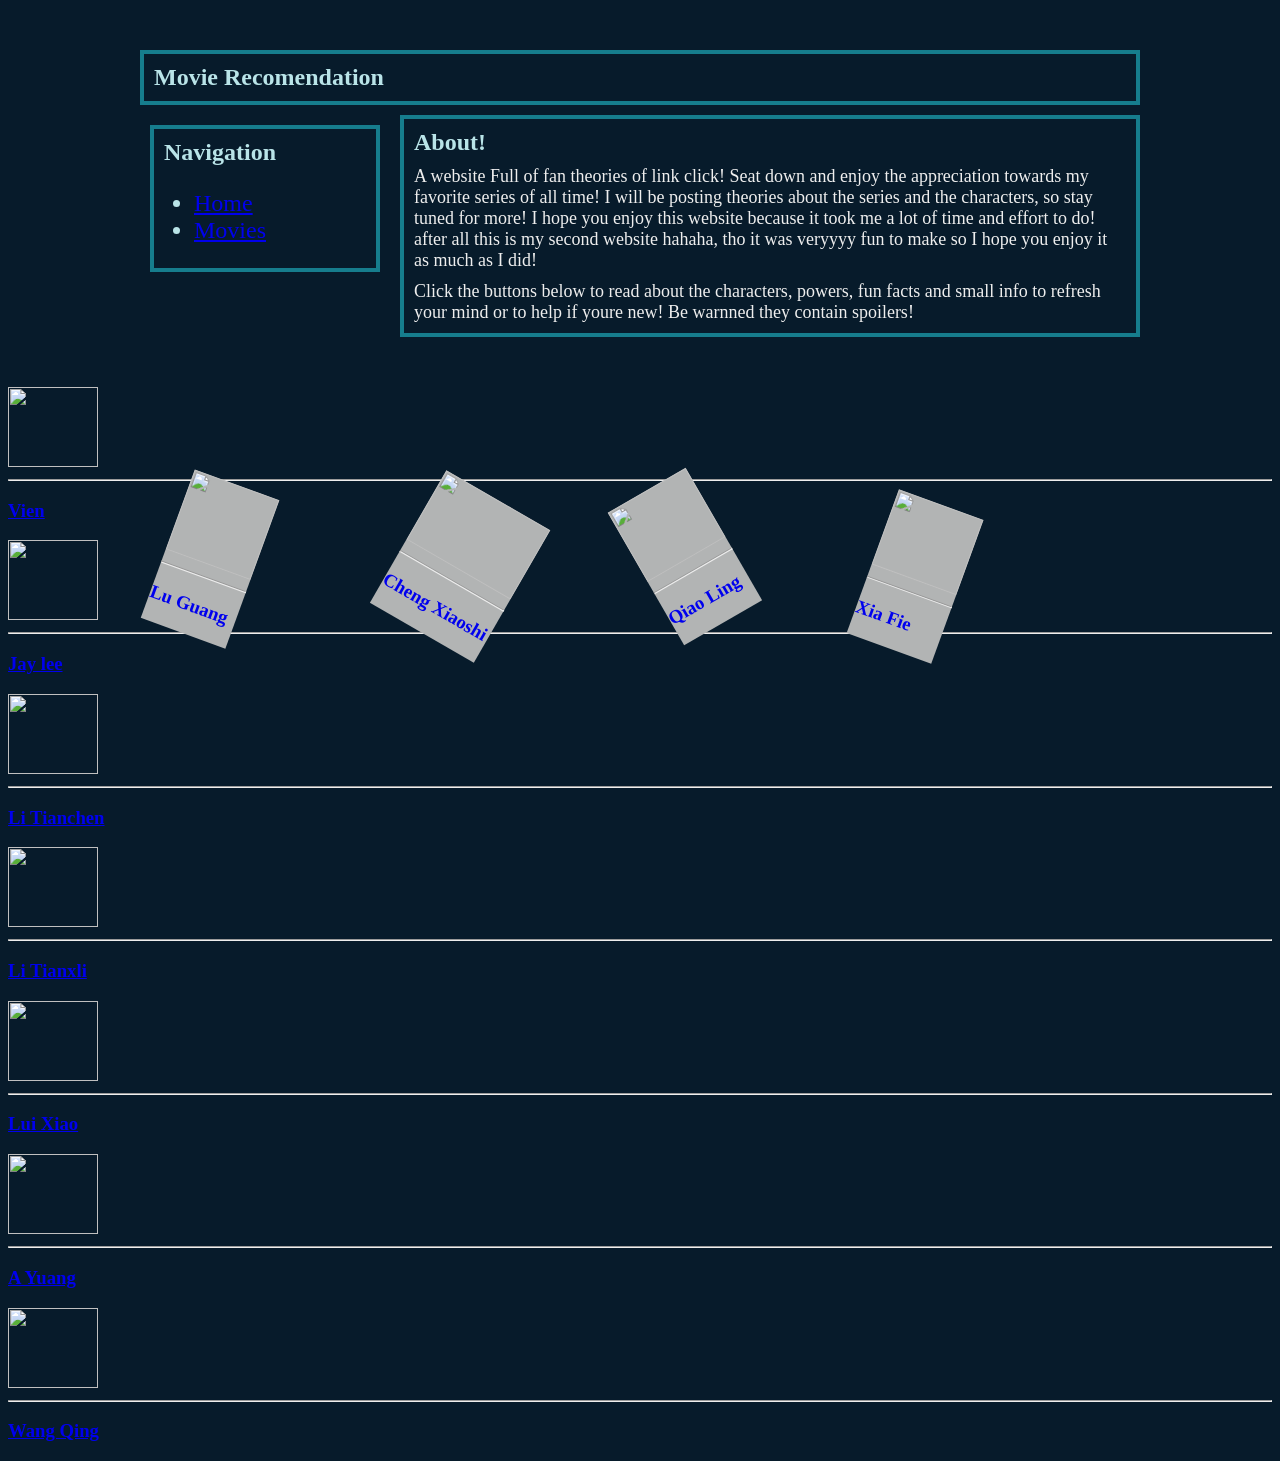
==== index.html @ fe9d705a "basic html files" ====
<!DOCTYPE html>
<html>
    <head>
        <title>Movie Recomendation</title>
        <link rel="stylesheet" href="style.css">
    </head>

    <body>
        <div class="box">

            <header><h1>Movie Recomendation</h1></header>

            <nav>
                <h2>Navigation</h2>
                <ul>
                    <li><a href="index.html">Home</a></li>
                    <li><a href="movies.html">Movies</a></li>
                </ul>
            </nav>

            <main><h1>About!</h1>
            <p>A website Full of fan theories of link click! Seat down and enjoy the 
                appreciation towards my favorite series of all time! I will be posting theories about the series and the characters, 
                so stay tuned for more! I hope you enjoy this website because it took me a lot of time and effort to do! after all 
                this is my second website hahaha, tho it was veryyyy fun to make so I hope you enjoy it as much as I did!
            </p>
            <p>
                Click the buttons below to read about the characters, powers, fun facts and small info to refresh your mind or to help 
                if youre new! Be warnned they contain spoilers!
            </p>

            </main>
            
        </div>
        
        <div>
            <a href="characters.html#lu-guang" class="lu-guang-button">
                <img src="images/lu-guang-pfp.jpg" width= 90px height=85px>
                <hr>
                <h3>Lu Guang</h3> 
            </a>

            <a href="characters.html#cheng-xiaoshi" class="cheng-xiaoshi-button">
                <img src="images/cheng-xiaoshi-pfp.jpg" width= 120px height=80px >
                <hr>
                <h3>Cheng Xiaoshi</h3> 
            </a>

            <a href="characters.html#qiao-ling" class="qiao-ling-button">
                <img src="images/qiao-ling-pfp.jpg" width= 90px height=80px >
                <hr>
                <h3>Qiao Ling</h3> 
            </a>

            <a href="characters.html#felix" class="felix-button">
                <img src="images/felix-pfp.jpg" width= 90px height=80px >
                <hr>
                <h3>Xia Fie</h3> 

            </a>

            <a href="characters.html#vein" class="vein-button">
                <img src="images/vien-pfp.jpg" width= 90px height=80px >
                <hr>
                <h3> Vien </h3> 
            </a>

            <a href="characters.html#jay" class="jay-button">
                <img src="images/jay-pfp.jpg" width= 90px height=80px >
                <hr>
                <h3> Jay lee </h3> 
            </a>

            <a href="characters.html#li-tianchen" class="li-tianchen-button">
                <img src="images/li-tianchen-pfp.jpg" width= 90px height=80px >
                <hr>
                <h3>Li Tianchen</h3> 
            </a>

            <a href="characters.html#li-tianxli" class="li-tianxli-button">
                <img src="images/li-tianxli-pfp.jpg" width= 90px height=80px >
                <hr>
                <h3>Li Tianxli</h3> 
            </a>

            <a href="characters.html#xavier" class="xavier-button">
                <img src="images/Xavier-pfp.jpg" width= 90px height=80px >
                <hr>
                <h3>Lui Xiao</h3> 
            </a>

            <a href="characters.html#a-yang"class="a-yuang-button">
                <img src="images/a-yuang-pfp.jpg" width= 90px height=80px >
                <hr>
                <h3>A Yuang</h3> 
            </a>

            <a href="characters.html#wang-qing" class="wang-qing-button">
                <img src="images/wang-qing-pfp.jpg" width= 90px height=80px >
                <hr>
                <h3>Wang Qing</h3> 
            </a>

        </div>

        

    </body>

</html>
---- style.css ----
@layer character-button-layer, corkboard-layer;
 .box{
        max-width: 1000px;
        margin: 50px auto;
        display: grid;
        grid-gap: 10px;
        grid-template-columns: 250px auto;
    }
    header,nav,main,footer{ 
        border: #167D8D 4px solid;
    }
    header{
        grid-column: 1/4;
        grid-row: 1/2;
    }
    nav{
        grid-column: 1/2;
        grid-row: 2/2;
        height: max-content;
    }
    main{
        grid-column: 2/4;
        grid-row: 2/3;
        height: max-content;
    }

    footer{
        grid-column: 2/4;
        grid-row: 3/4;
    
    }

    body {
        background-color: #071B2B;
    }
    h2,h1,nav{
        color: #B9E4E8;
        font-size:x-large;
        margin: 10px;
    }
    p{
        font-size: large;
        color: #EEEEEE;
        text-wrap: pretty;
        margin: 10px;
    }
    ::selection{
        background-color: #167D8D;
    }
    html{
        scrollbar-color: #071B2B #55A9A0;
        scrollbar-width: rounded;
        scroll-behavior: smooth;
    }
    .corkboard-img{
        filter: opacity(80%);
    }
    @layer corkboard-layer{
        .corkboard-container{
            display: flex;
            justify-content: center;
            align-items: center;
            gap: 60px ;
        }
    }
    
    @layer character-button-layer{
        .lu-guang-button{
            display: block;
            position:absolute;
            top: 480px;
            left: 165px;
            z-index: 10;
            background-color: #b2b4b4;
            transform: rotate(20deg);
            text-decoration: none;
        }
    
    }
    @layer character-button-layer{
        .cheng-xiaoshi-button{
            display: block;
            position:absolute;
            top: 490px;
            left: 400px;
            z-index: 10;
            background-color: #b2b4b4;
            transform: rotate(30deg);
            text-decoration: none;
        }
    
    }
        @layer character-button-layer{
        .qiao-ling-button{
            display: block;
            position:absolute;
            top: 480px;
            left: 640px;
            z-index: 10;
            background-color: #b2b4b4;
            transform: rotate(-30deg);
            text-decoration: none;
        }
    
    }
            @layer character-button-layer{
        .felix-button{
            display: block;
            position:absolute;
            top: 500px;
            left: 870px;
            z-index: 10;
            background-color: #b2b4b4;
            transform: rotate(20deg);
            text-decoration: none;
        }
    }
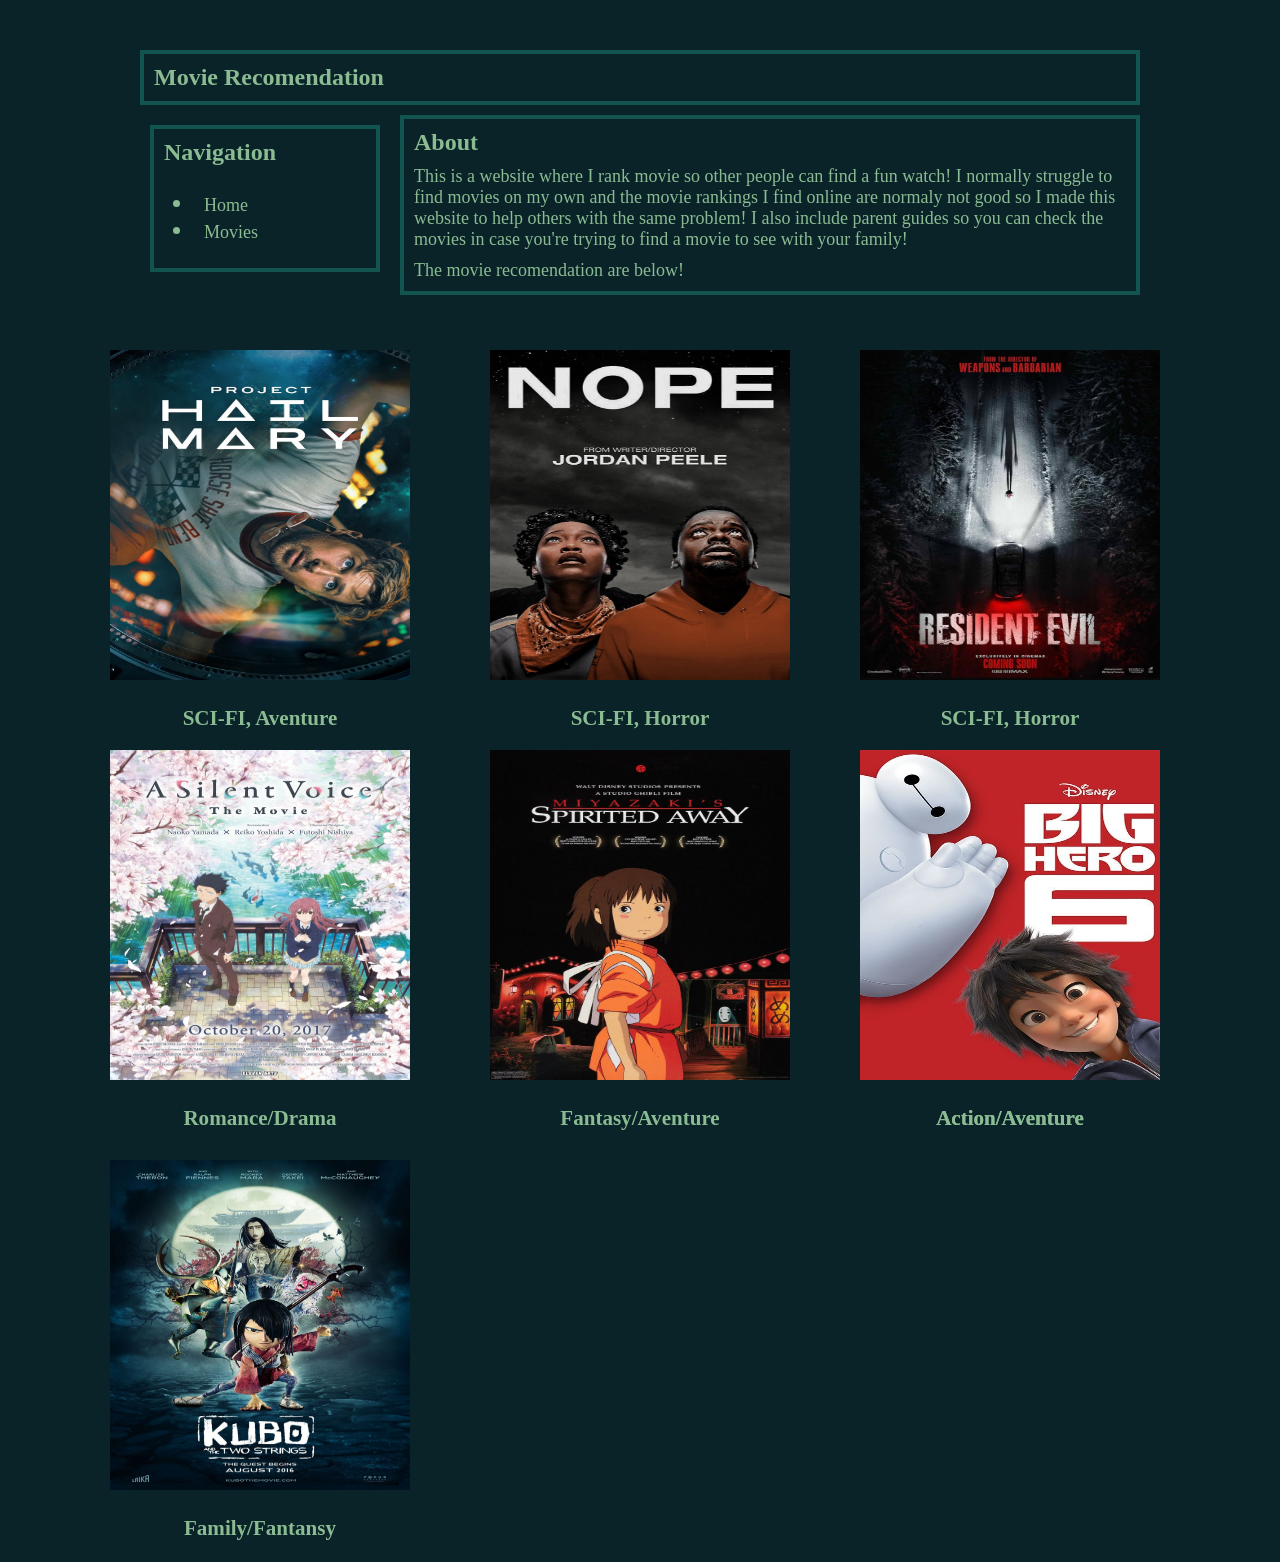
==== commit 5f68f145: "movies update added movies" ====
--- a/index.html
+++ b/index.html
@@ -18,15 +18,17 @@
                 </ul>
             </nav>
 
-            <main><h1>About!</h1>
-            <p>A website Full of fan theories of link click! Seat down and enjoy the 
-                appreciation towards my favorite series of all time! I will be posting theories about the series and the characters, 
-                so stay tuned for more! I hope you enjoy this website because it took me a lot of time and effort to do! after all 
-                this is my second website hahaha, tho it was veryyyy fun to make so I hope you enjoy it as much as I did!
+            <main><h1>About</h1>
+            <p>This is a website where I rank movie so other 
+                people can find a fun watch! I normally struggle 
+                to find movies on my own and the movie rankings I find
+                online are normaly not good so I made this website to help 
+                others with the same problem!  I also include parent guides so you
+                can check the movies in case you're trying to find a movie to see 
+                with your family! 
             </p>
             <p>
-                Click the buttons below to read about the characters, powers, fun facts and small info to refresh your mind or to help 
-                if youre new! Be warnned they contain spoilers!
+                The movie recomendation are below!
             </p>
 
             </main>
@@ -34,75 +36,68 @@
         </div>
         
         <div>
-            <a href="characters.html#lu-guang" class="lu-guang-button">
-                <img src="images/lu-guang-pfp.jpg" width= 90px height=85px>
-                <hr>
-                <h3>Lu Guang</h3> 
-            </a>
-
-            <a href="characters.html#cheng-xiaoshi" class="cheng-xiaoshi-button">
-                <img src="images/cheng-xiaoshi-pfp.jpg" width= 120px height=80px >
-                <hr>
-                <h3>Cheng Xiaoshi</h3> 
-            </a>
-
-            <a href="characters.html#qiao-ling" class="qiao-ling-button">
-                <img src="images/qiao-ling-pfp.jpg" width= 90px height=80px >
-                <hr>
-                <h3>Qiao Ling</h3> 
-            </a>
-
-            <a href="characters.html#felix" class="felix-button">
-                <img src="images/felix-pfp.jpg" width= 90px height=80px >
-                <hr>
-                <h3>Xia Fie</h3> 
-
-            </a>
-
-            <a href="characters.html#vein" class="vein-button">
-                <img src="images/vien-pfp.jpg" width= 90px height=80px >
-                <hr>
-                <h3> Vien </h3> 
-            </a>
-
-            <a href="characters.html#jay" class="jay-button">
-                <img src="images/jay-pfp.jpg" width= 90px height=80px >
-                <hr>
-                <h3> Jay lee </h3> 
-            </a>
-
-            <a href="characters.html#li-tianchen" class="li-tianchen-button">
-                <img src="images/li-tianchen-pfp.jpg" width= 90px height=80px >
-                <hr>
-                <h3>Li Tianchen</h3> 
-            </a>
-
-            <a href="characters.html#li-tianxli" class="li-tianxli-button">
-                <img src="images/li-tianxli-pfp.jpg" width= 90px height=80px >
-                <hr>
-                <h3>Li Tianxli</h3> 
-            </a>
-
-            <a href="characters.html#xavier" class="xavier-button">
-                <img src="images/Xavier-pfp.jpg" width= 90px height=80px >
-                <hr>
-                <h3>Lui Xiao</h3> 
-            </a>
-
-            <a href="characters.html#a-yang"class="a-yuang-button">
-                <img src="images/a-yuang-pfp.jpg" width= 90px height=80px >
-                <hr>
-                <h3>A Yuang</h3> 
-            </a>
-
-            <a href="characters.html#wang-qing" class="wang-qing-button">
-                <img src="images/wang-qing-pfp.jpg" width= 90px height=80px >
-                <hr>
-                <h3>Wang Qing</h3> 
-            </a>
+            <a href="movies.html#phm" class="phm-button">
+                <img src="images/hail-mary.jpg" width= 300px height=330px>
+                <h3>SCI-FI, Aventure</h3> 
+            </a>    
 
         </div>
 
+        <div>
+            <a href="movies.html#re" class="re-button">
+                <img src="images/re-movie.jpg" width= 300px height=330px>
+                <h3>SCI-FI, Horror</h3> 
+            </a>    
+
+        </div>
+
+         <div>
+            <a href="movies.html#nope" class="nope-button">
+                <img src="images/nope.jpg" width= 300px height=330px>
+                <h3>SCI-FI, Horror</h3> 
+            </a>    
+
+        </div>
+
+        <div>
+            <a href="movies.html#silent-voice" class="silent-voice-button">
+                <img src="images/silent-voice.jpg" width= 300px height=330px>
+                <h3>Romance/Drama</h3> 
+            </a>    
+
+        </div>   
+        
+        <div>
+            <a href="movies.html#spirited-away" class="spirited-away-button">
+                <img src="images/spirited-away.jpg" width= 300px height=330px>
+                <h3>Fantasy/Aventure</h3> 
+            </a>    
+
+        </div>
+
+        <div>
+            <a href="movies.html#spider-man" class="spider-man-button">
+                <img src="images/spider-man.jpg" width= 300px height=330px>
+                <h3>Action/Aventure</h3> 
+            </a>    
+
+        </div>
+
+        <div>
+            <a href="movies.html#big-hero" class="big-hero-button">
+                <img src="images/big-hero.jpg" width= 300px height=330px>
+                <h3>Action/Aventure</h3> 
+            </a>    
+
+        </div>
+
+        <div>
+            <a href="movies.html#kubo" class="kubo-button">
+                <img src="images/kubo.jpg" width= 300px height=330px>
+                <h3>Family/Fantansy</h3> 
+            </a>    
+
+        </div>
         
 
     </body>
--- a/style.css
+++ b/style.css
@@ -1,4 +1,4 @@
- @layer character-button-layer, corkboard-layer;
+ @layer movie-button-layer;
  .box{
         max-width: 1000px;
         margin: 50px auto;
@@ -6,8 +6,9 @@
         grid-gap: 10px;
         grid-template-columns: 250px auto;
     }
-    header,nav,main,footer{ 
-        border: #167D8D 4px solid;
+
+    header,nav,main,footer,footer2,footer3,footer4,footer5,footer6,footer7,footer8,footer9{ 
+        border: #12544F 4px solid;
     }
     header{
         grid-column: 1/4;
@@ -22,6 +23,7 @@
         grid-column: 2/4;
         grid-row: 2/3;
         height: max-content;
+        text-decoration: none;
     }
 
     footer{
@@ -29,89 +31,176 @@
         grid-row: 3/4;
     
     }
+    footer2{
+        grid-column: 2/4;
+        grid-row: 4/5;
+    }
+
+    footer3{
+        grid-column: 2/4;
+        grid-row: 5/6;
+    }
+    footer4{
+        grid-column: 2/4;
+        grid-row: 6/7;
+    }
+    footer5{
+        grid-column: 2/4;
+        grid-row: 7/8;
+    }
+    footer6{
+        grid-column: 2/4;
+        grid-row: 8/9;
+    }
+    footer7{
+        grid-column: 2/4;
+        grid-row: 9/10;
+    }
+    footer8{
+        grid-column: 2/4;
+        grid-row: 10/11;
+    }
+    footer9{
+        grid-column: 2/4;
+        grid-row: 11/12;
+    }
 
     body {
-        background-color: #071B2B;
+        background-color: #092328;
     }
     h2,h1,nav{
-        color: #B9E4E8;
+        color: #8BBB92;
         font-size:x-large;
         margin: 10px;
     }
     p{
         font-size: large;
-        color: #EEEEEE;
+        color: #8BBB92;
         text-wrap: pretty;
         margin: 10px;
     }
+    a {
+        font-size: large;
+        color: #8BBB92;
+        text-decoration: none;
+        text-wrap: pretty;
+        margin: 10px;
+    }
     ::selection{
-        background-color: #167D8D;
+        background-color: #2A835F;
     }
     html{
-        scrollbar-color: #071B2B #55A9A0;
+        scrollbar-color: #092328 #2A835F;
         scrollbar-width: rounded;
         scroll-behavior: smooth;
     }
-    .corkboard-img{
-        filter: opacity(80%);
-    }
-    @layer corkboard-layer{
-        .corkboard-container{
-            display: flex;
-            justify-content: center;
-            align-items: center;
-            gap: 60px ;
-        }
-    }
-    
-    @layer character-button-layer{
-        .lu-guang-button{
-            display: block;
-            position:absolute;
-            top: 480px;
-            left: 165px;
-            z-index: 10;
-            background-color: #b2b4b4;
-            transform: rotate(20deg);
-            text-decoration: none;
-        }
-    
-    }
-    @layer character-button-layer{
-        .cheng-xiaoshi-button{
-            display: block;
-            position:absolute;
-            top: 490px;
-            left: 400px;
-            z-index: 10;
-            background-color: #b2b4b4;
-            transform: rotate(30deg);
-            text-decoration: none;
-        }
-    
-    }
-        @layer character-button-layer{
-        .qiao-ling-button{
-            display: block;
-            position:absolute;
-            top: 480px;
-            left: 640px;
-            z-index: 10;
-            background-color: #b2b4b4;
-            transform: rotate(-30deg);
-            text-decoration: none;
-        }
-    
-    }
-            @layer character-button-layer{
-        .felix-button{
-            display: block;
-            position:absolute;
-            top: 500px;
-            left: 870px;
-            z-index: 10;
-            background-color: #b2b4b4;
-            transform: rotate(20deg);
-            text-decoration: none;
-        }
+    
+    @layer movie-button-layer{
+        .phm-button{
+            display: block;
+            position: absolute;
+            top: 340px;
+            left: 100px;
+            z-index: 10;
+            text-decoration: none;
+            text-align: center;
+            
+        }
+    
+    }
+
+    @layer movie-button-layer{
+        .re-button{
+            display: block;
+            position: absolute;
+            top: 340px;
+            left: 850px;
+
+            z-index: 10;
+            text-decoration: none;
+            text-align: center;
+            
+        }
+    
+    }
+
+
+     @layer movie-button-layer{
+        .nope-button{
+            display: block;
+            position: absolute;
+            top: 340px;
+            left: 480px;
+            z-index: 10;
+            text-decoration: none;
+            text-align: center;
+            
+        }
+    
+    }
+
+    @layer movie-button-layer{
+        .silent-voice-button{
+            display: block;
+            position: absolute;
+            top: 740px;
+            left: 100px;
+            z-index: 10;
+            text-decoration: none;
+            text-align: center;
+            
+        }
+    
+    }
+    @layer movie-button-layer{
+        .spirited-away-button{
+            display: block;
+            position: absolute;
+            top: 740px;
+            left: 480px;
+            z-index: 10;
+            text-decoration: none;
+            text-align: center;
+            
+        }
+    
+    }
+    @layer movie-button-layer{
+        .spider-man-button{
+            display: block;
+            position: absolute;
+            top: 740px;
+            left: 850px;
+            z-index: 10;
+            text-decoration: none;
+            text-align: center;
+            
+        }
+    
+    }
+    @layer movie-button-layer{
+        .big-hero-button{
+            display: block;
+            position: absolute;
+            top: 740px;
+            left: 850px;
+            z-index: 10;
+            text-decoration: none;
+            text-align: center;
+            
+        }
+    
+    }
+    @layer movie-button-layer{
+        .kubo-button{
+            display: block;
+            position: absolute;
+            top: 1150px;
+            left: 100px;
+            z-index: 10;
+            text-decoration: none;
+            text-align: center;
+            
+        }
+    
     }
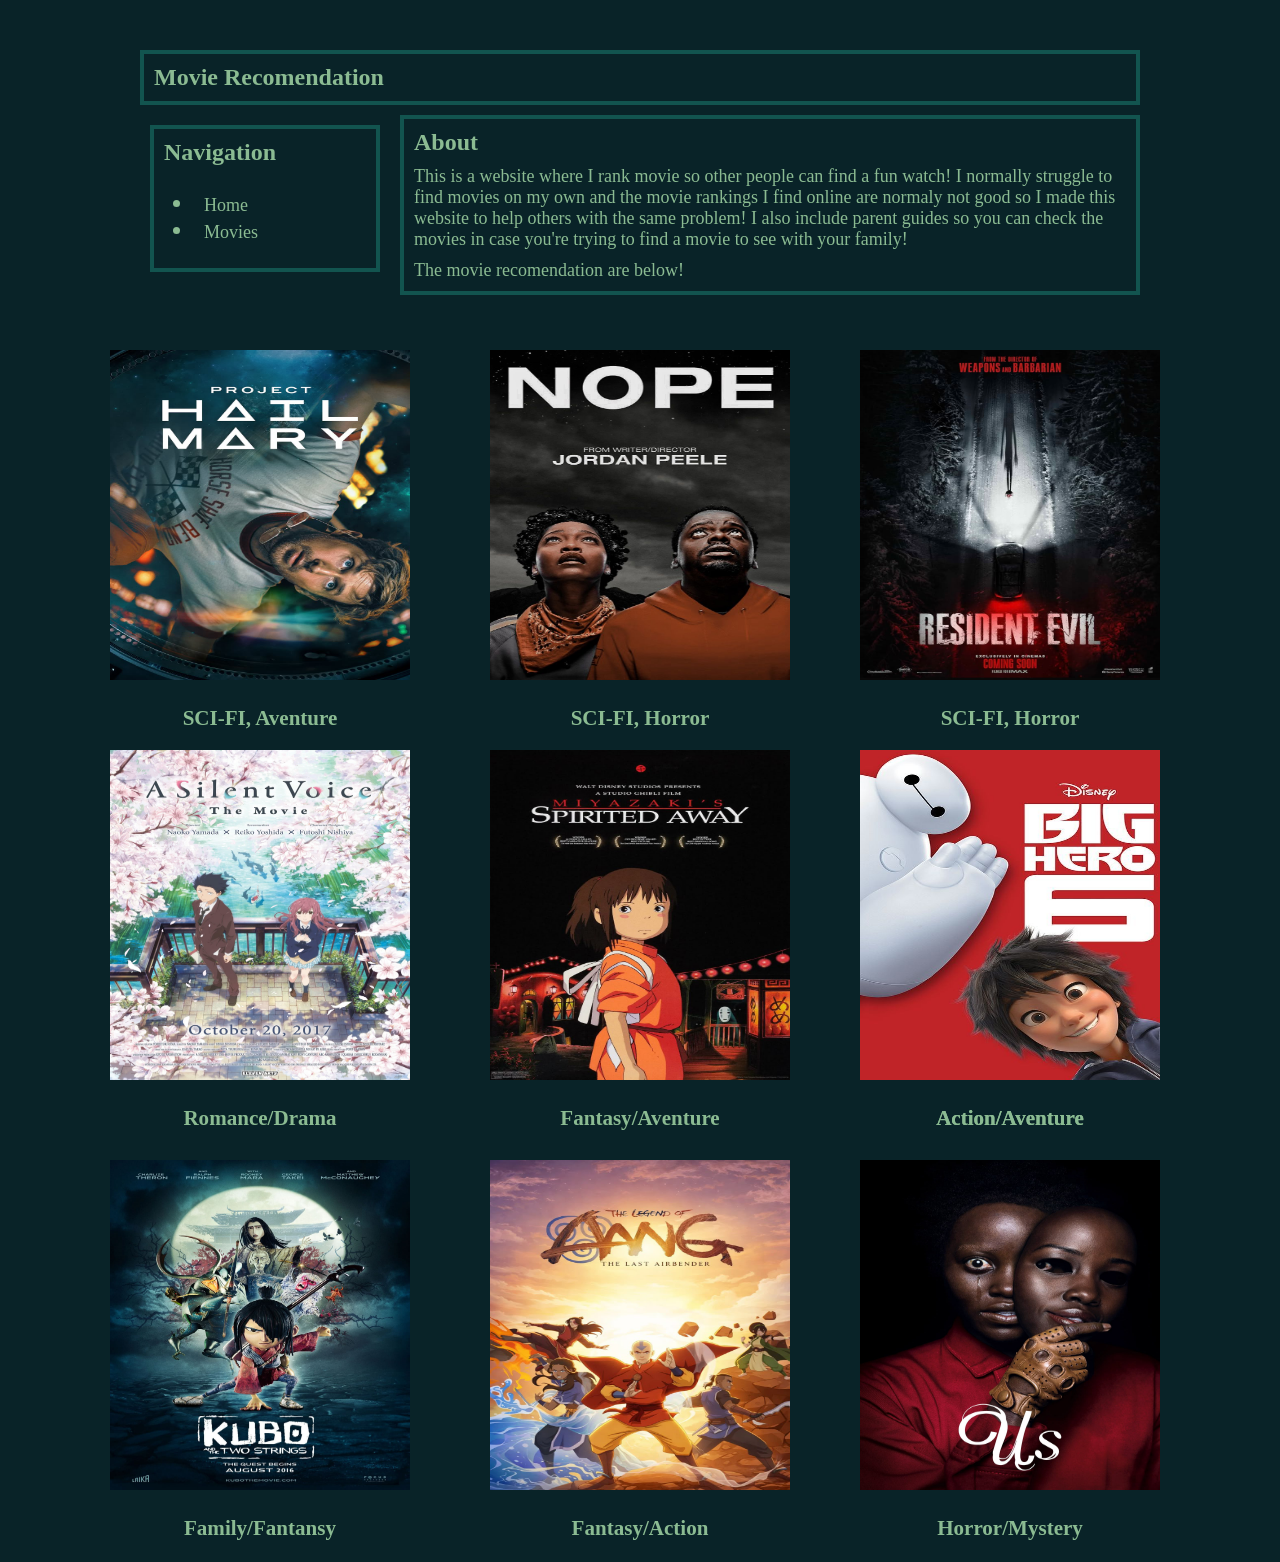
==== commit 9394dc03: "added more movies+ fixed typos" ====
--- a/index.html
+++ b/index.html
@@ -98,6 +98,22 @@
             </a>    
 
         </div>
+
+        <div>
+            <a href="movies.html#aang" class="aang-button">
+                <img src="images/aang.jpg" width= 300px height=330px>
+                <h3>Fantasy/Action</h3> 
+            </a>    
+
+        </div>
+
+        <div>
+            <a href="movies.html#us" class="us-button">
+                <img src="images/us.jpg" width= 300px height=330px>
+                <h3>Horror/Mystery</h3> 
+            </a>    
+
+        </div>
         
 
     </body>
--- a/style.css
+++ b/style.css
@@ -203,4 +203,30 @@
             
         }
     
+    }
+    @layer movie-button-layer{
+        .aang-button{
+            display: block;
+            position: absolute;
+            top: 1150px;
+            left: 480px;
+            z-index: 10;
+            text-decoration: none;
+            text-align: center;
+            
+        }
+    
+    }
+    @layer movie-button-layer{
+        .us-button{
+            display: block;
+            position: absolute;
+            top: 1150px;
+            left: 850px;
+            z-index: 10;
+            text-decoration: none;
+            text-align: center;
+            
+        }
+    
     }
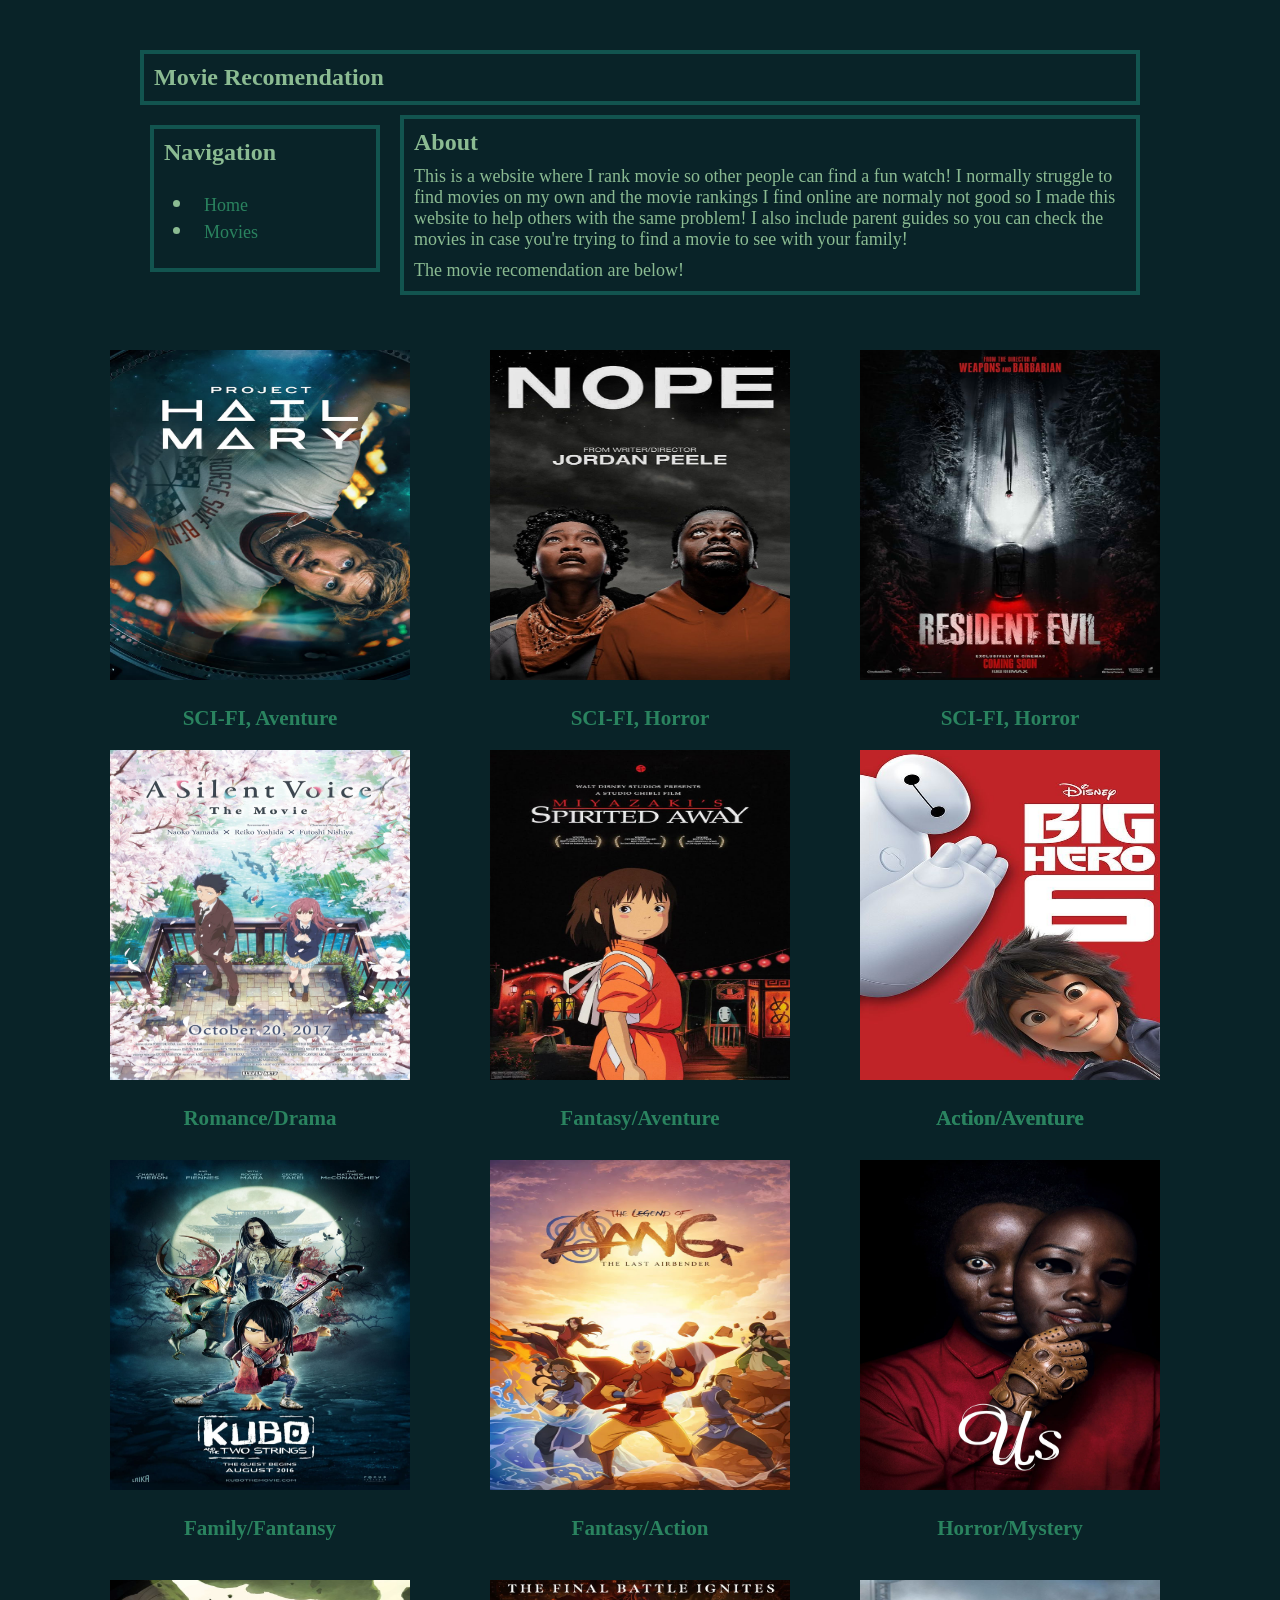
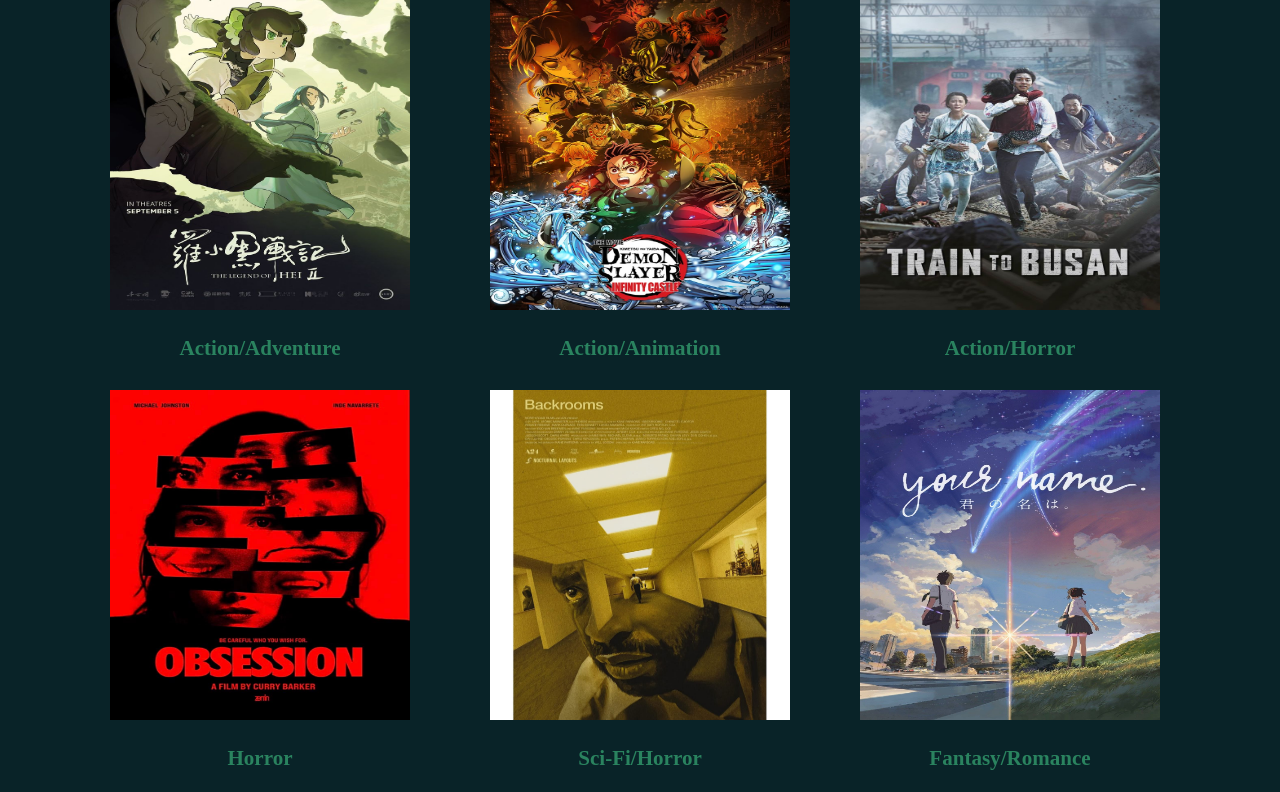
==== commit 4e3225d5: "more movies!" ====
--- a/index.html
+++ b/index.html
@@ -114,7 +114,54 @@
             </a>    
 
         </div>
+
+        <div>
+            <a href="movies.html#hei" class="hei-button">
+                <img src="images/hei.jpg" width= 300px height=330px>
+                <h3>Action/Adventure </h3> 
+            </a>    
+
+        </div>
         
+        <div>
+            <a href="movies.html#demon-slayer" class="demon-slayer-button">
+                <img src="images/demon-slayer.jpg" width= 300px height=330px>
+                <h3>Action/Animation </h3> 
+            </a>    
+
+        </div>
+
+        <div>
+            <a href="movies.html#train-to-busan" class="train-to-busan-button">
+                <img src="images/train-to-busan.jpg" width= 300px height=330px>
+                <h3>Action/Horror</h3> 
+            </a>    
+
+        </div>
+
+        <div>
+            <a href="movies.html#obsession" class="obsession">
+                <img src="images/obsession.jpg" width= 300px height=330px>
+                <h3>Horror</h3> 
+            </a>    
+
+        </div>
+
+        <div>
+            <a href="movies.html#backrooms" class="backrooms">
+                <img src="images/backrooms.jpg" width= 300px height=330px>
+                <h3>Sci-Fi/Horror</h3> 
+            </a>    
+
+        </div>
+
+        <div>
+            <a href="movies.html#your-name" class="your-name">
+                <img src="images/name.jpg" width= 300px height=330px>
+                <h3>Fantasy/Romance</h3> 
+            </a>    
+
+        </div>
 
     </body>
 
--- a/style.css
+++ b/style.css
@@ -7,7 +7,8 @@
         grid-template-columns: 250px auto;
     }
 
-    header,nav,main,footer,footer2,footer3,footer4,footer5,footer6,footer7,footer8,footer9{ 
+    header,nav,main,footer,footer2,footer3,footer4,footer5,footer6,footer7,footer8,
+    footer9,footer10,footer11,footer12,footer13,footer14,footer15{ 
         border: #12544F 4px solid;
     }
     header{
@@ -64,7 +65,31 @@
         grid-column: 2/4;
         grid-row: 11/12;
     }
-
+    footer10{
+        grid-column: 2/4;
+        grid-row: 12/13;
+    }
+    footer11{
+        grid-column: 2/4;
+        grid-row: 13/14;
+    }
+    footer12{
+        grid-column: 2/4;
+        grid-row: 14/15;
+    }
+    footer13{
+        grid-column: 2/4;
+        grid-row: 15/16;
+    }
+    footer14{
+        grid-column: 2/4;
+        grid-row: 16/17;
+    }
+
+    footer15{
+        grid-column: 2/4;
+        grid-row: 17/18;
+    }
     body {
         background-color: #092328;
     }
@@ -81,7 +106,7 @@
     }
     a {
         font-size: large;
-        color: #8BBB92;
+        color: #2A835F;
         text-decoration: none;
         text-wrap: pretty;
         margin: 10px;
@@ -229,4 +254,83 @@
             
         }
     
-    }+    }
+    @layer movie-button-layer{
+        .hei-button{
+            display: block;
+            position: absolute;
+            top: 1570px;
+            left: 100px;
+            z-index: 10;
+            text-decoration: none;
+            text-align: center;
+            
+        }
+    
+    }
+    @layer movie-button-layer{
+        .demon-slayer-button{
+            display: block;
+            position: absolute;
+            top: 1570px;
+            left: 480px;
+            z-index: 10;
+            text-decoration: none;
+            text-align: center;
+            
+        }
+    
+    }
+    @layer movie-button-layer{
+        .train-to-busan-button{
+            display: block;
+            position: absolute;
+            top: 1570px;
+            left: 850px;
+            z-index: 10;
+            text-decoration: none;
+            text-align: center;
+            
+        }
+    
+    }
+    @layer movie-button-layer{
+        .obsession{
+            display: block;
+            position: absolute;
+            top: 1980px;
+            left: 100px;
+            z-index: 10;
+            text-decoration: none;
+            text-align: center;
+            
+        }
+    
+    }
+    @layer movie-button-layer{
+        .backrooms{
+            display: block;
+            position: absolute;
+            top: 1980px;
+            left: 480px;
+            z-index: 10;
+            text-decoration: none;
+            text-align: center;
+            
+        }
+    
+    }
+    @layer movie-button-layer{
+        .your-name{
+            display: block;
+            position: absolute;
+            top: 1980px;
+            left: 850px;
+            z-index: 10;
+            text-decoration: none;
+            text-align: center;
+            
+        }
+    
+    }
+    
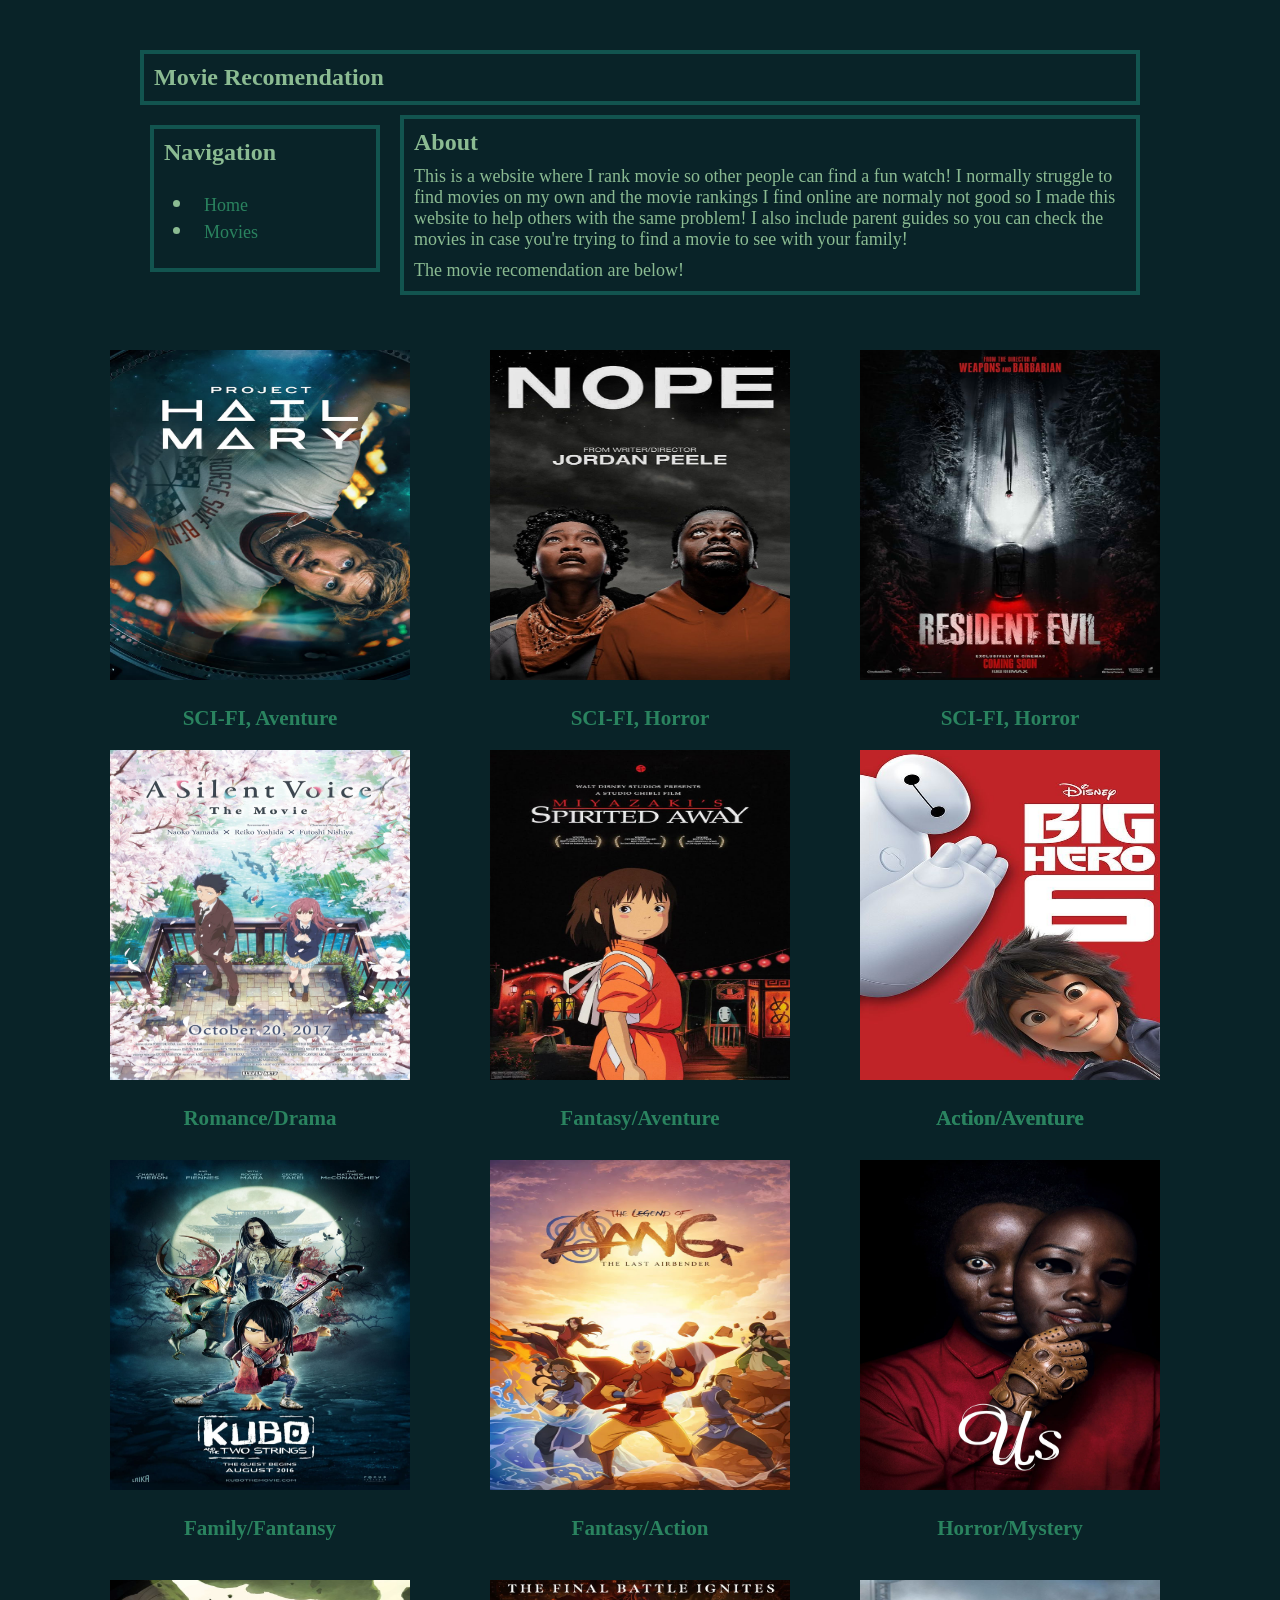
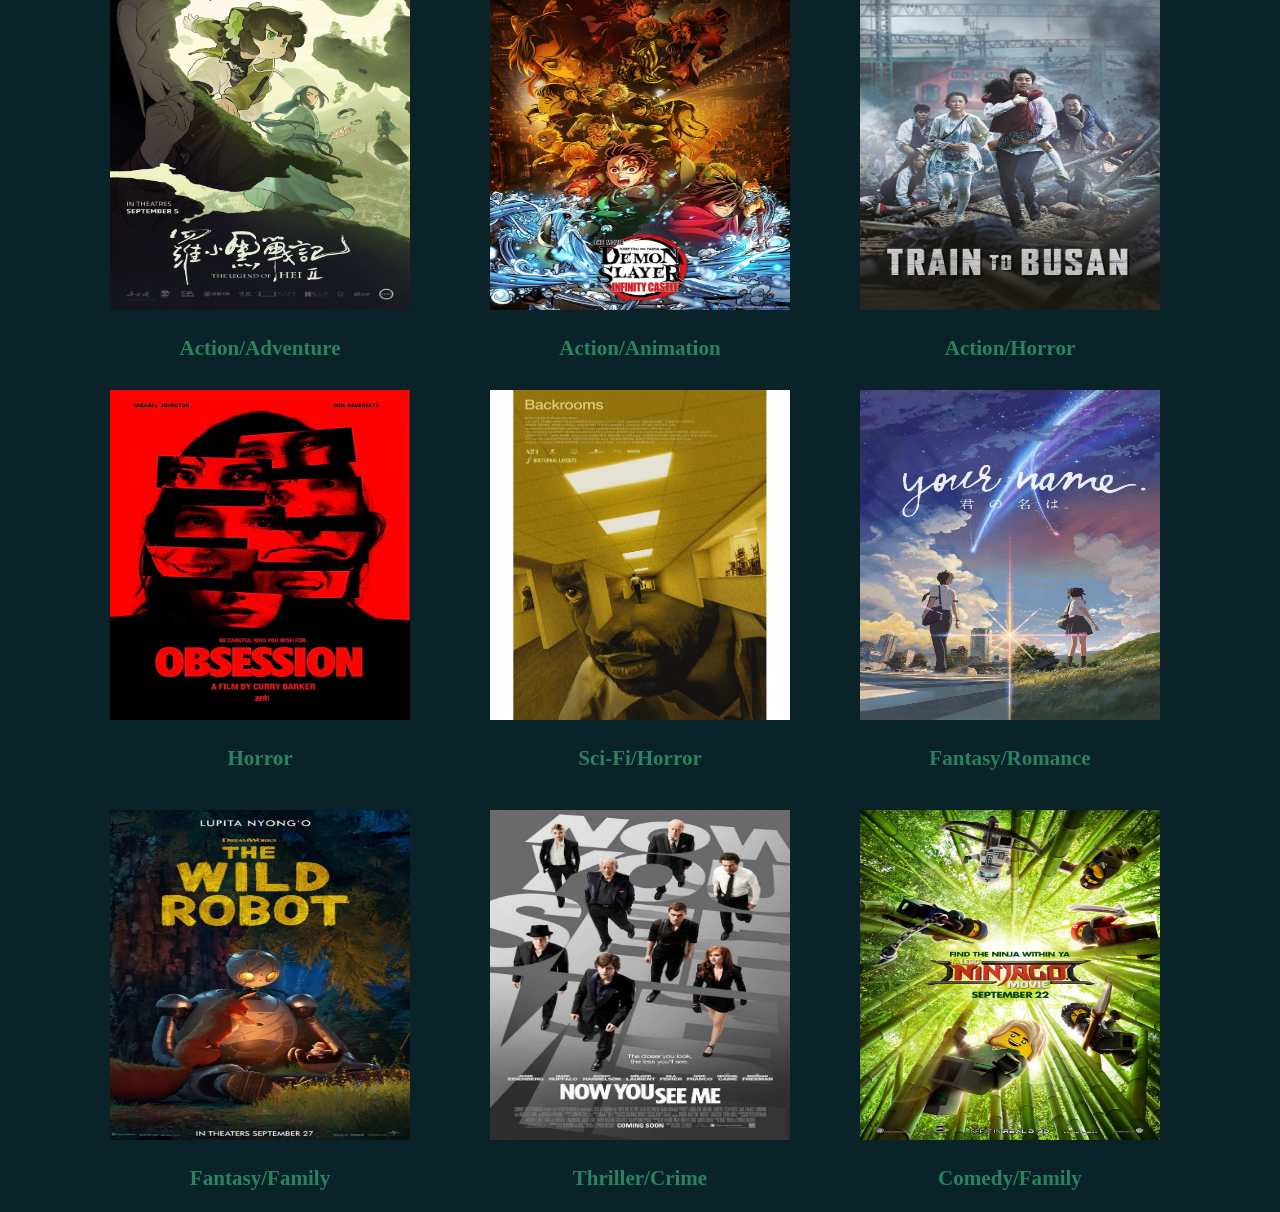
==== commit 8a100e0a: "New movies+typos" ====
--- a/index.html
+++ b/index.html
@@ -163,6 +163,30 @@
 
         </div>
 
+        <div>
+            <a href="movies.html#wild" class="wild">
+                <img src="images/wild.jpg" width= 300px height=330px>
+                <h3>Fantasy/Family</h3> 
+            </a>    
+
+        </div>
+
+        <div>
+            <a href="movies.html#now" class="now">
+                <img src="images/now.jpg" width= 300px height=330px>
+                <h3>Thriller/Crime</h3> 
+            </a>    
+
+        </div>
+
+        <div>
+            <a href="movies.html#ninja" class="ninja">
+                <img src="images/ninja.jpg" width= 300px height=330px>
+                <h3>Comedy/Family</h3> 
+            </a>    
+
+        </div>
+
     </body>
 
 </html>    
--- a/style.css
+++ b/style.css
@@ -8,7 +8,7 @@
     }
 
     header,nav,main,footer,footer2,footer3,footer4,footer5,footer6,footer7,footer8,
-    footer9,footer10,footer11,footer12,footer13,footer14,footer15{ 
+    footer9,footer10,footer11,footer12,footer13,footer14,footer15,footer16,footer17,footer18{ 
         border: #12544F 4px solid;
     }
     header{
@@ -89,6 +89,20 @@
     footer15{
         grid-column: 2/4;
         grid-row: 17/18;
+    }
+
+    footer16{
+        grid-column: 2/4;
+        grid-row: 18/19;
+    }
+
+    footer17{
+        grid-column: 2/4;
+        grid-row: 19/20;
+    }
+    footer18{
+        grid-column: 2/4;
+        grid-row: 20/21;
     }
     body {
         background-color: #092328;
@@ -130,207 +144,211 @@
             text-decoration: none;
             text-align: center;
             
+    
+    }
+
+        .re-button{
+            display: block;
+            position: absolute;
+            top: 340px;
+            left: 850px;
+
+            z-index: 10;
+            text-decoration: none;
+            text-align: center;
+            
+    
+    }
+
+
+        .nope-button{
+            display: block;
+            position: absolute;
+            top: 340px;
+            left: 480px;
+            z-index: 10;
+            text-decoration: none;
+            text-align: center;
+            
+    
+    }
+
+        .silent-voice-button{
+            display: block;
+            position: absolute;
+            top: 740px;
+            left: 100px;
+            z-index: 10;
+            text-decoration: none;
+            text-align: center;
+            
+    
+    }
+        .spirited-away-button{
+            display: block;
+            position: absolute;
+            top: 740px;
+            left: 480px;
+            z-index: 10;
+            text-decoration: none;
+            text-align: center;
+            
+    
+    }
+        .spider-man-button{
+            display: block;
+            position: absolute;
+            top: 740px;
+            left: 850px;
+            z-index: 10;
+            text-decoration: none;
+            text-align: center;
+            
+    
+    }
+        .big-hero-button{
+            display: block;
+            position: absolute;
+            top: 740px;
+            left: 850px;
+            z-index: 10;
+            text-decoration: none;
+            text-align: center;
+            
+    
+    }
+        .kubo-button{
+            display: block;
+            position: absolute;
+            top: 1150px;
+            left: 100px;
+            z-index: 10;
+            text-decoration: none;
+            text-align: center;
+            
+    
+    }
+        .aang-button{
+            display: block;
+            position: absolute;
+            top: 1150px;
+            left: 480px;
+            z-index: 10;
+            text-decoration: none;
+            text-align: center;
+            
+    
+    }
+        .us-button{
+            display: block;
+            position: absolute;
+            top: 1150px;
+            left: 850px;
+            z-index: 10;
+            text-decoration: none;
+            text-align: center;
+            
+    
+    }
+        .hei-button{
+            display: block;
+            position: absolute;
+            top: 1570px;
+            left: 100px;
+            z-index: 10;
+            text-decoration: none;
+            text-align: center;
+            
+    
+    }
+        .demon-slayer-button{
+            display: block;
+            position: absolute;
+            top: 1570px;
+            left: 480px;
+            z-index: 10;
+            text-decoration: none;
+            text-align: center;
+            
+    
+    }
+        .train-to-busan-button{
+            display: block;
+            position: absolute;
+            top: 1570px;
+            left: 850px;
+            z-index: 10;
+            text-decoration: none;
+            text-align: center;
+            
+    
+    }
+        .obsession{
+            display: block;
+            position: absolute;
+            top: 1980px;
+            left: 100px;
+            z-index: 10;
+            text-decoration: none;
+            text-align: center;
+            
+    
+    }
+        .backrooms{
+            display: block;
+            position: absolute;
+            top: 1980px;
+            left: 480px;
+            z-index: 10;
+            text-decoration: none;
+            text-align: center;
+            
+    
+    }
+        .your-name{
+            display: block;
+            position: absolute;
+            top: 1980px;
+            left: 850px;
+            z-index: 10;
+            text-decoration: none;
+            text-align: center;
+            
+    
+    }
+        .wild{
+            display: block;
+            position: absolute;
+            top: 2400px;
+            left: 100px;
+            z-index: 10;
+            text-decoration: none;
+            text-align: center;
+            
+    
+    
+    }
+  
+        .now{
+            display: block;
+            position: absolute;
+            top: 2400px;
+            left: 480px;
+            z-index: 10;
+            text-decoration: none;
+            text-align: center;
+            
+    }
+        .ninja{
+            display: block;
+            position: absolute;
+            top: 2400px;
+            left: 850px;
+            z-index: 10;
+            text-decoration: none;
+            text-align: center;
+            
         }
     
     }
-
-    @layer movie-button-layer{
-        .re-button{
-            display: block;
-            position: absolute;
-            top: 340px;
-            left: 850px;
-
-            z-index: 10;
-            text-decoration: none;
-            text-align: center;
-            
-        }
-    
-    }
-
-
-     @layer movie-button-layer{
-        .nope-button{
-            display: block;
-            position: absolute;
-            top: 340px;
-            left: 480px;
-            z-index: 10;
-            text-decoration: none;
-            text-align: center;
-            
-        }
-    
-    }
-
-    @layer movie-button-layer{
-        .silent-voice-button{
-            display: block;
-            position: absolute;
-            top: 740px;
-            left: 100px;
-            z-index: 10;
-            text-decoration: none;
-            text-align: center;
-            
-        }
-    
-    }
-    @layer movie-button-layer{
-        .spirited-away-button{
-            display: block;
-            position: absolute;
-            top: 740px;
-            left: 480px;
-            z-index: 10;
-            text-decoration: none;
-            text-align: center;
-            
-        }
-    
-    }
-    @layer movie-button-layer{
-        .spider-man-button{
-            display: block;
-            position: absolute;
-            top: 740px;
-            left: 850px;
-            z-index: 10;
-            text-decoration: none;
-            text-align: center;
-            
-        }
-    
-    }
-    @layer movie-button-layer{
-        .big-hero-button{
-            display: block;
-            position: absolute;
-            top: 740px;
-            left: 850px;
-            z-index: 10;
-            text-decoration: none;
-            text-align: center;
-            
-        }
-    
-    }
-    @layer movie-button-layer{
-        .kubo-button{
-            display: block;
-            position: absolute;
-            top: 1150px;
-            left: 100px;
-            z-index: 10;
-            text-decoration: none;
-            text-align: center;
-            
-        }
-    
-    }
-    @layer movie-button-layer{
-        .aang-button{
-            display: block;
-            position: absolute;
-            top: 1150px;
-            left: 480px;
-            z-index: 10;
-            text-decoration: none;
-            text-align: center;
-            
-        }
-    
-    }
-    @layer movie-button-layer{
-        .us-button{
-            display: block;
-            position: absolute;
-            top: 1150px;
-            left: 850px;
-            z-index: 10;
-            text-decoration: none;
-            text-align: center;
-            
-        }
-    
-    }
-    @layer movie-button-layer{
-        .hei-button{
-            display: block;
-            position: absolute;
-            top: 1570px;
-            left: 100px;
-            z-index: 10;
-            text-decoration: none;
-            text-align: center;
-            
-        }
-    
-    }
-    @layer movie-button-layer{
-        .demon-slayer-button{
-            display: block;
-            position: absolute;
-            top: 1570px;
-            left: 480px;
-            z-index: 10;
-            text-decoration: none;
-            text-align: center;
-            
-        }
-    
-    }
-    @layer movie-button-layer{
-        .train-to-busan-button{
-            display: block;
-            position: absolute;
-            top: 1570px;
-            left: 850px;
-            z-index: 10;
-            text-decoration: none;
-            text-align: center;
-            
-        }
-    
-    }
-    @layer movie-button-layer{
-        .obsession{
-            display: block;
-            position: absolute;
-            top: 1980px;
-            left: 100px;
-            z-index: 10;
-            text-decoration: none;
-            text-align: center;
-            
-        }
-    
-    }
-    @layer movie-button-layer{
-        .backrooms{
-            display: block;
-            position: absolute;
-            top: 1980px;
-            left: 480px;
-            z-index: 10;
-            text-decoration: none;
-            text-align: center;
-            
-        }
-    
-    }
-    @layer movie-button-layer{
-        .your-name{
-            display: block;
-            position: absolute;
-            top: 1980px;
-            left: 850px;
-            z-index: 10;
-            text-decoration: none;
-            text-align: center;
-            
-        }
-    
-    }
     
